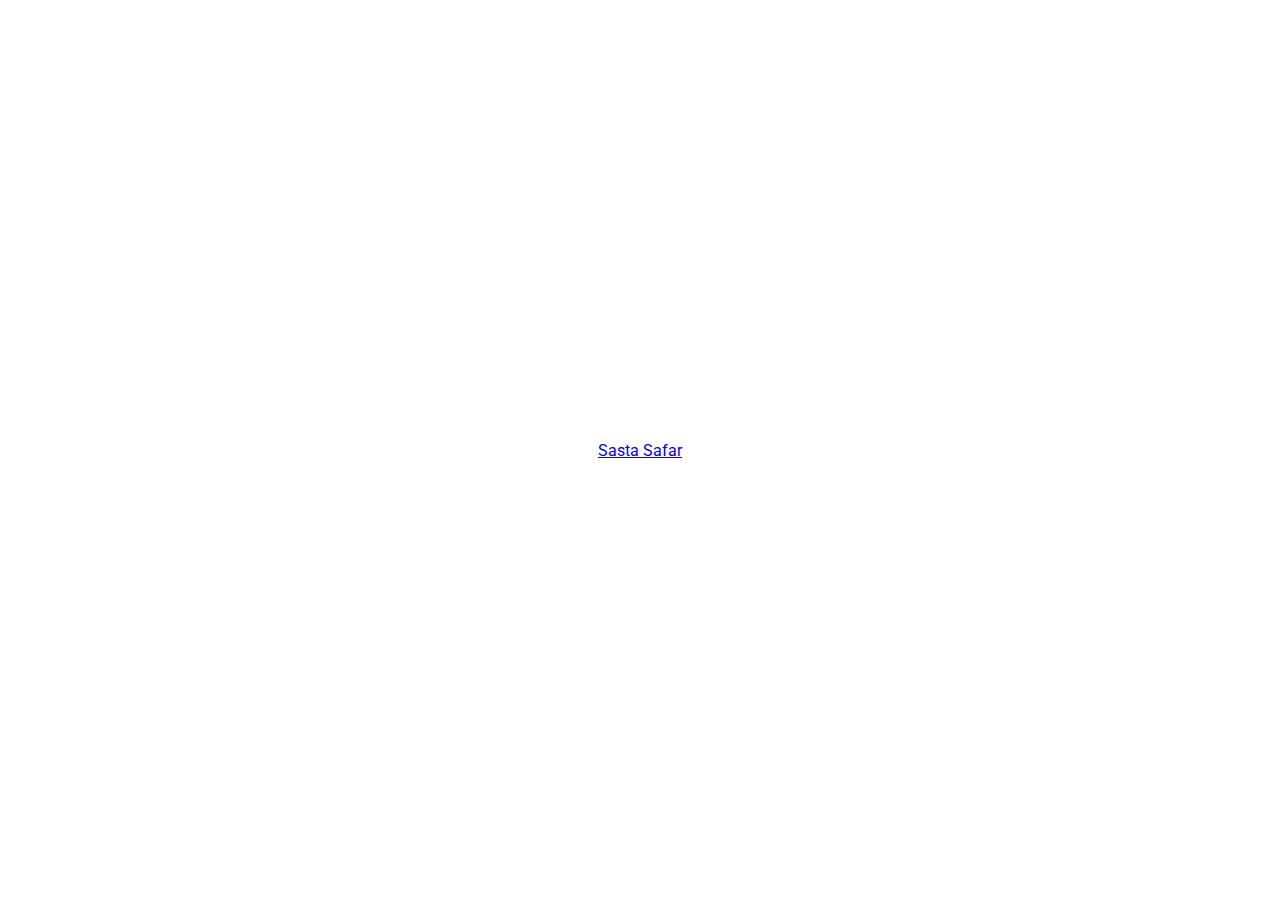
==== index.html @ 78f5f7a8 "starter file" ====
<!DOCTYPE html>
<html lang="en">
  <head>
    <meta charset="UTF-8" />
    <meta http-equiv="X-UA-Compatible" content="IE=edge" />
    <meta name="viewport" content="width=device-width, initial-scale=1.0" />

    <link rel="stylesheet" href="style.css" />

    <!-- <link
      rel="stylesheet"
      href="https://cdnjs.cloudflare.com/ajax/libs/font-awesome/6.0.0-beta3/css/all.min.css"
      integrity="sha512-Fo3rlrZj/k7ujTnHg4CGR2D7kSs0v4LLanw2qksYuRlEzO+tcaEPQogQ0KaoGN26/zrn20ImR1DfuLWnOo7aBA=="
      crossorigin="anonymous"
      referrerpolicy="no-referrer"
    /> -->

    <title>Sasta Safar</title>
  </head>
  <body>
    <header>
      <a href="#index.html">Sasta Safar</a>
      <nav></nav>
    </header>
    <main>
      <section></section>
      <section></section>
    </main>
    <footer></footer>
    <script src="script.js"></script>
  </body>
</html>
---- style.css ----
@import url("https://fonts.googleapis.com/css2?family=Freehand&family=Kaushan+Script&family=Poppins:ital,wght@1,200&family=Roboto:wght@400;700&family=Smooch&display=swap");

* {
  box-sizing: border-box;
}

body {
  font-family: "Roboto", sans-serif;
  display: flex;
  flex-direction: column;
  align-items: center;
  justify-content: center;
  height: 100vh;
  overflow: hidden;
  margin: 0;
}
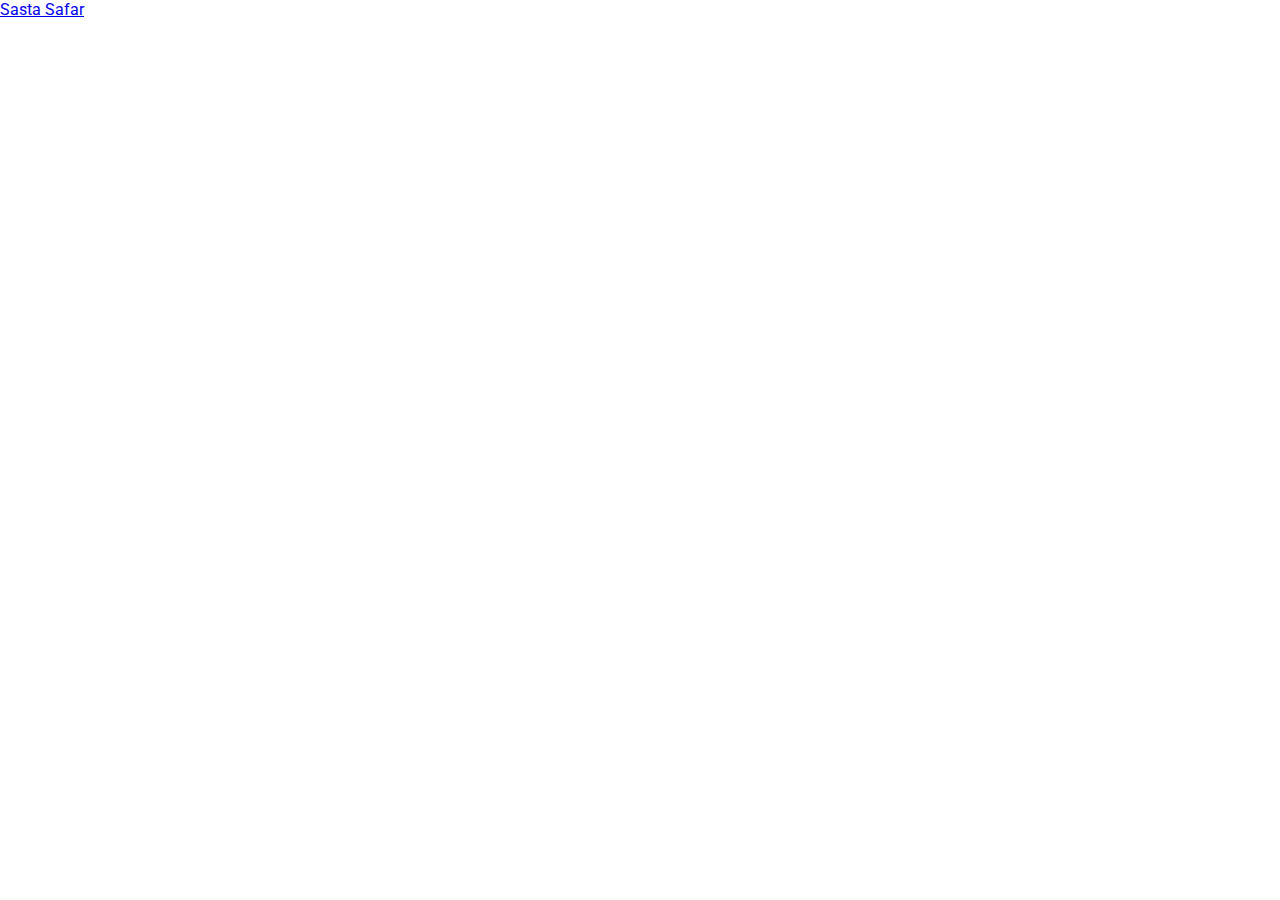
==== commit 8eea2289: "Basic changes" ====
--- a/index.html
+++ b/index.html
@@ -19,7 +19,9 @@
   </head>
   <body>
     <header>
-      <a href="#index.html">Sasta Safar</a>
+      <div class="logo" id="page-logo">
+        <a href="#index.html">Sasta Safar</a>
+      </div>
       <nav></nav>
     </header>
     <main>
--- a/style.css
+++ b/style.css
@@ -1,16 +1,15 @@
-@import url("https://fonts.googleapis.com/css2?family=Freehand&family=Kaushan+Script&family=Poppins:ital,wght@1,200&family=Roboto:wght@400;700&family=Smooch&display=swap");
+@import url('https://fonts.googleapis.com/css2?family=Freehand&family=Kaushan+Script&family=Poppins:ital,wght@1,200&family=Roboto:wght@400;700&family=Smooch&display=swap');
 
 * {
+  padding: 0;
+  margin: 0;
+  box-sizing: inherit;
+}
+
+html {
   box-sizing: border-box;
 }
 
 body {
-  font-family: "Roboto", sans-serif;
-  display: flex;
-  flex-direction: column;
-  align-items: center;
-  justify-content: center;
-  height: 100vh;
-  overflow: hidden;
-  margin: 0;
+  font-family: 'Roboto', sans-serif;
 }
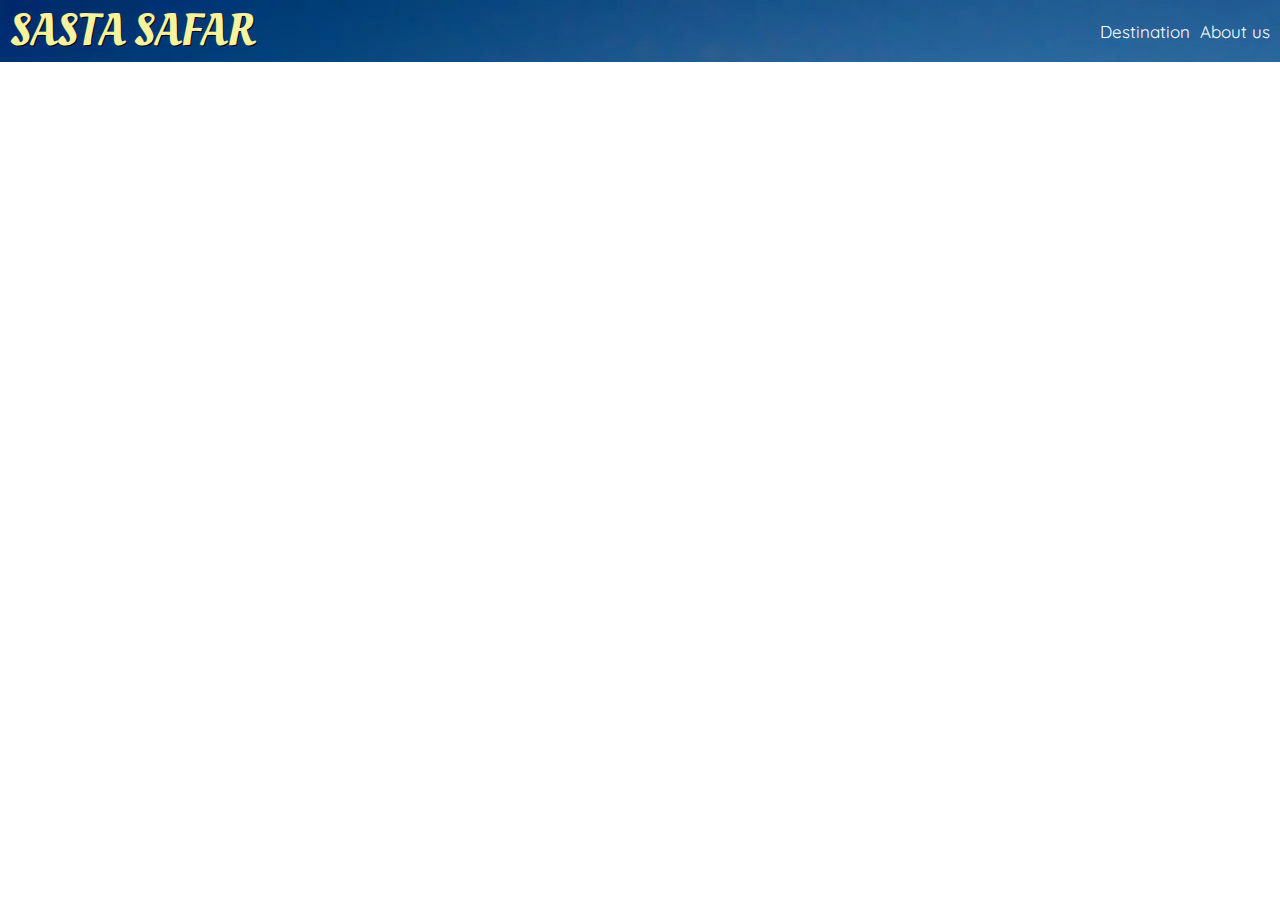
==== commit 9c5fef42: "basic skelaton" ====
--- a/index.html
+++ b/index.html
@@ -18,11 +18,16 @@
     <title>Sasta Safar</title>
   </head>
   <body>
-    <header>
+    <header id="header">
       <div class="logo" id="page-logo">
         <a href="#index.html">Sasta Safar</a>
       </div>
-      <nav></nav>
+      <nav id="nav">
+        <ul>
+          <li><a href="destination.html" class="nav-link">Destination</a></li>
+          <li><a href="about.html" class="nav-link">About us</a></li>
+        </ul>
+      </nav>
     </header>
     <main>
       <section></section>
--- a/style.css
+++ b/style.css
@@ -1,4 +1,4 @@
-@import url('https://fonts.googleapis.com/css2?family=Freehand&family=Kaushan+Script&family=Poppins:ital,wght@1,200&family=Roboto:wght@400;700&family=Smooch&display=swap');
+@import url('https://fonts.googleapis.com/css2?family=Raleway:wght@700&family=Oleo+Script:wght@700&family=Quicksand:wght@300;500;700&display=swap');
 
 * {
   padding: 0;
@@ -8,8 +8,42 @@
 
 html {
   box-sizing: border-box;
+  font-size: 62.5%;
 }
 
 body {
-  font-family: 'Roboto', sans-serif;
+  font-family: 'Quicksand', sans-serif;
 }
+
+ul {
+  list-style: none;
+  display: flex;
+  gap: 1rem;
+}
+
+#page-logo a {
+  font-family: 'Oleo Script', sans-serif;
+  padding: 1rem;
+  color: rgb(245, 243, 160);
+  font-size: 4.5rem;
+  text-decoration: none;
+  text-transform: uppercase;
+  text-shadow: 1px 1px rgb(0, 0, 0);
+}
+
+#header {
+  display: flex;
+  justify-content: space-between;
+  align-items: center;
+  background-image: url(/images/safari.jpg);
+}
+
+#nav {
+  padding: 1rem;
+}
+
+.nav-link {
+  color: #fff;
+  text-decoration: none;
+  font-size: 1.7rem;
+}
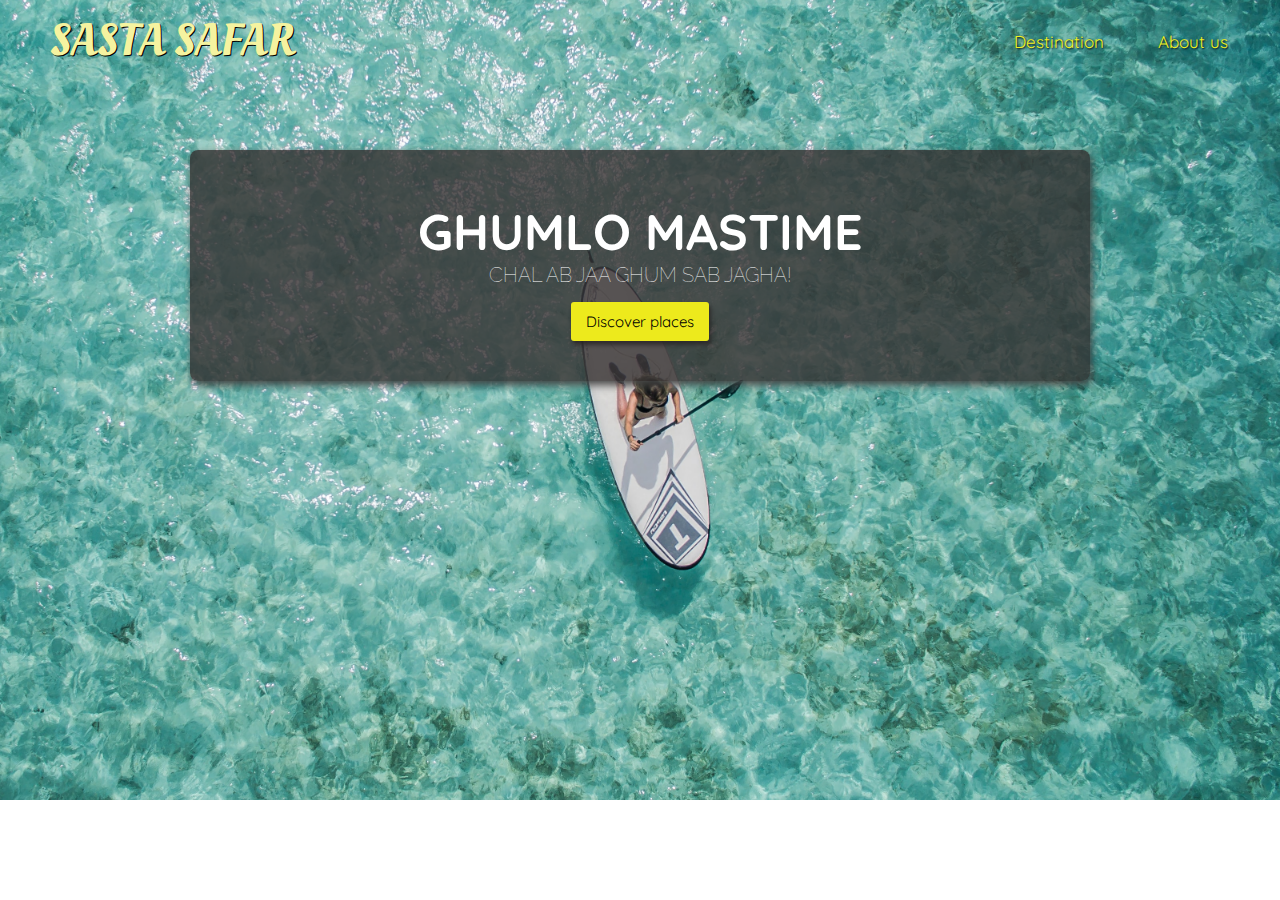
==== commit d068849e: "Header + nav part completed" ====
--- a/index.html
+++ b/index.html
@@ -18,22 +18,42 @@
     <title>Sasta Safar</title>
   </head>
   <body>
-    <header id="header">
+    <!-- Header Start -->
+    <header id="container">
       <div class="logo" id="page-logo">
         <a href="#index.html">Sasta Safar</a>
       </div>
+
+      <!-- Nav Started -->
       <nav id="nav">
         <ul>
-          <li><a href="destination.html" class="nav-link">Destination</a></li>
-          <li><a href="about.html" class="nav-link">About us</a></li>
+          <li><a href="/destination.html" class="nav-link">Destination</a></li>
+          <li><a href="/about.html" class="nav-link">About us</a></li>
         </ul>
       </nav>
+      <!-- Nav Ended -->
     </header>
+    <!-- Header Ended -->
+
+    <!-- Main Started -->
     <main>
-      <section></section>
-      <section></section>
+      <section id="hero">
+        <div class="hero-content">
+          <h1 class="hero-title">Ghumlo Mastime</h1>
+          <p class="hero-paragraph">Chal ab jaa ghum sab jagha!</p>
+          <a href="/places.html" class="hero-link">Discover places</a>
+        </div>
+      </section>
+      <section id="highlights "></section>
     </main>
-    <footer></footer>
+    <!-- Main Ended -->
+
+    <!-- Footer Started -->
+    <footer>
+      <!-- <a href="#" class="copyright-link">Zaheer Khan</a> -->
+    </footer>
+
+    <!-- Footer Ended -->
     <script src="script.js"></script>
   </body>
 </html>
--- a/style.css
+++ b/style.css
@@ -1,4 +1,4 @@
-@import url('https://fonts.googleapis.com/css2?family=Raleway:wght@700&family=Oleo+Script:wght@700&family=Quicksand:wght@300;500;700&display=swap');
+@import url('https://fonts.googleapis.com/css2?family=Raleway:wght@400;700&family=Oleo+Script:wght@700&family=Quicksand:wght@300;500;700&display=swap');
 
 * {
   padding: 0;
@@ -15,9 +15,10 @@
   font-family: 'Quicksand', sans-serif;
 }
 
-ul {
+#nav ul {
   list-style: none;
   display: flex;
+  justify-content: center;
   gap: 1rem;
 }
 
@@ -31,19 +32,87 @@
   text-shadow: 1px 1px rgb(0, 0, 0);
 }
 
-#header {
+#container {
+  padding: 1rem 4rem;
   display: flex;
   justify-content: space-between;
   align-items: center;
-  background-image: url(/images/safari.jpg);
+  /* background-image: url(/images/safari.jpg); */
+  position: absolute;
+  width: 100%;
+  top: 0;
+  left: 0;
 }
 
-#nav {
-  padding: 1rem;
+#nav li {
+  margin-left: 2rem;
 }
 
 .nav-link {
-  color: #fff;
+  color: rgb(242, 242, 31);
   text-decoration: none;
   font-size: 1.7rem;
+  padding: 1.2rem;
+  border-radius: 3px;
+  transition: all 0.2s ease;
+  text-shadow: 1px 1px 2px rgb(1, 1, 1);
 }
+
+.nav-link:hover {
+  background-color: rgb(242, 257, 41);
+  color: rgb(77, 77, 77);
+}
+
+.copyright-link {
+  display: flex;
+  justify-content: center;
+  align-items: center;
+}
+
+#hero {
+  height: 80rem;
+  background-image: url(/images/ocean.jpg);
+  background-size: cover;
+  background-position: center;
+}
+
+.hero-content {
+  background-color: rgba(52, 47, 47, 0.8);
+  width: 90rem;
+  text-align: center;
+  margin: 0 auto;
+  padding: 5rem 0;
+  border-radius: 0.8rem;
+  box-shadow: 0.2rem 0.4rem 0.8rem rgb(68, 67, 67);
+  position: relative;
+  top: 15rem;
+}
+
+.hero-title {
+  font-size: 5rem;
+  color: white;
+  text-transform: uppercase;
+}
+
+.hero-paragraph {
+  font-size: 2rem;
+  color: white;
+  font-family: 'Raleway', sans-serif;
+  font-weight: 100;
+  text-transform: uppercase;
+  margin-bottom: 2.5rem;
+}
+
+.hero-link {
+  text-decoration: none;
+  padding: 1rem 1.5rem;
+  background-color: rgb(237, 234, 28);
+  box-shadow: 0.2rem 0.4rem 0.4rem rgba(39, 35, 35, 0.803);
+  font-size: 1.5rem;
+  border-radius: 0.3rem;
+  color: black;
+}
+
+.hero-link:hover {
+  box-shadow: unset;
+}
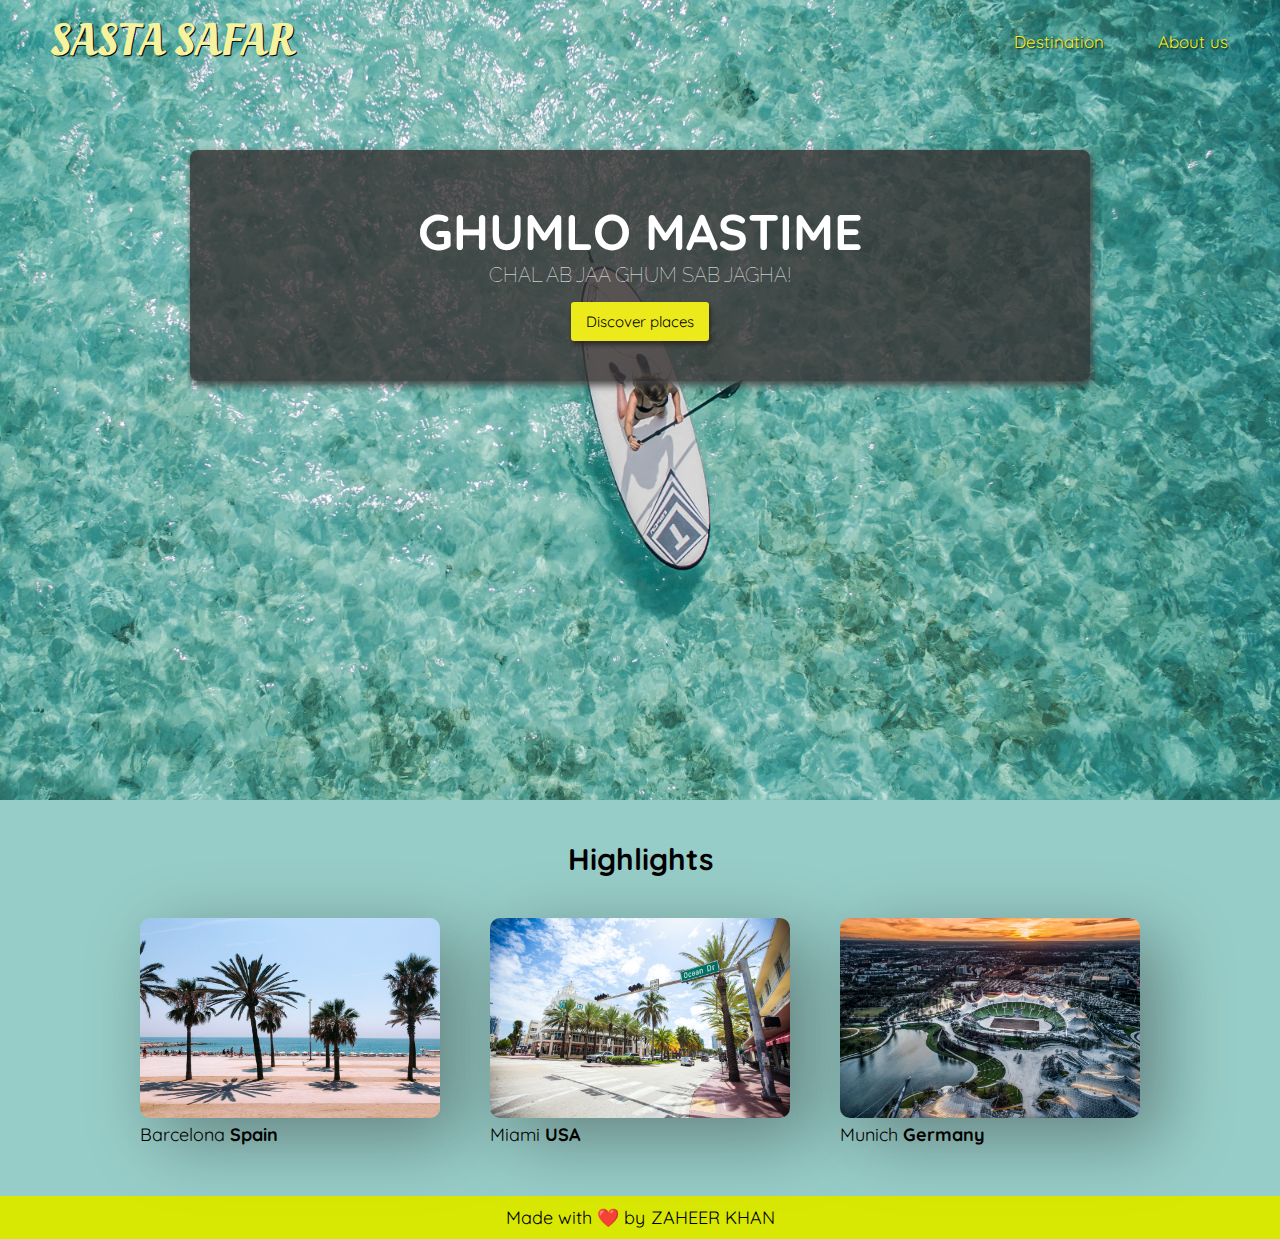
==== commit 2d09b124: "Highlight part completed -1" ====
--- a/index.html
+++ b/index.html
@@ -44,13 +44,40 @@
           <a href="/places.html" class="hero-link">Discover places</a>
         </div>
       </section>
-      <section id="highlights "></section>
+      <section id="highlights">
+        <h2 class="highlights-title">Highlights</h2>
+        <ul class="highlights-images">
+          <li class="destination">
+            <img
+              src="./images/barcelona.jpg"
+              alt="Tour PLaces Images"
+              class="img"
+            />
+            <p>Barcelona<strong>Spain</strong></p>
+          </li>
+          <li class="destination">
+            <img src="/images/miami.jpg" alt="Tour Places Images" class="img" />
+            <p>Miami<strong>USA</strong></p>
+          </li>
+          <li class="destination">
+            <img
+              src="./images/munich.jpg"
+              alt="Tour Places Images"
+              class="img"
+            />
+            <p>Munich<strong>Germany</strong></p>
+          </li>
+        </ul>
+      </section>
     </main>
     <!-- Main Ended -->
 
     <!-- Footer Started -->
-    <footer>
-      <!-- <a href="#" class="copyright-link">Zaheer Khan</a> -->
+    <footer class="copyright-link">
+      Made with ❤️ by
+      <a href="https://zaheer-zk.github.io/Advanced-porfolio/" target="blank"
+        >Zaheer Khan</a
+      >
     </footer>
 
     <!-- Footer Ended -->
--- a/style.css
+++ b/style.css
@@ -67,6 +67,21 @@
   display: flex;
   justify-content: center;
   align-items: center;
+  background-color: rgb(217, 232, 3);
+  padding: 1rem;
+  font-size: 1.8rem;
+}
+
+.copyright-link a {
+  color: #000;
+  text-decoration: none;
+  text-transform: uppercase;
+  margin-left: 0.6rem;
+}
+
+.copyright-link a:hover {
+  text-decoration-style: dotted;
+  color: crimson;
 }
 
 #hero {
@@ -116,3 +131,39 @@
 .hero-link:hover {
   box-shadow: unset;
 }
+
+#highlights {
+  background-color: #71bbb4ba;
+}
+
+.highlights-title {
+  font-size: 3rem;
+  text-align: center;
+  padding: 4rem;
+}
+
+.highlights-images {
+  display: flex;
+  justify-content: center;
+  align-items: center;
+  gap: 5rem;
+  padding-bottom: 5rem;
+  flex-wrap: wrap;
+}
+
+.destination {
+  display: inline-block;
+  font-size: 1.8rem;
+}
+
+.destination strong {
+  margin-left: 0.5rem;
+}
+
+.img {
+  width: 30rem;
+  height: 20rem;
+  border-radius: 1rem;
+  background-position: center;
+  box-shadow: 2rem 2rem 7rem rgba(24, 20, 20, 0.4);
+}
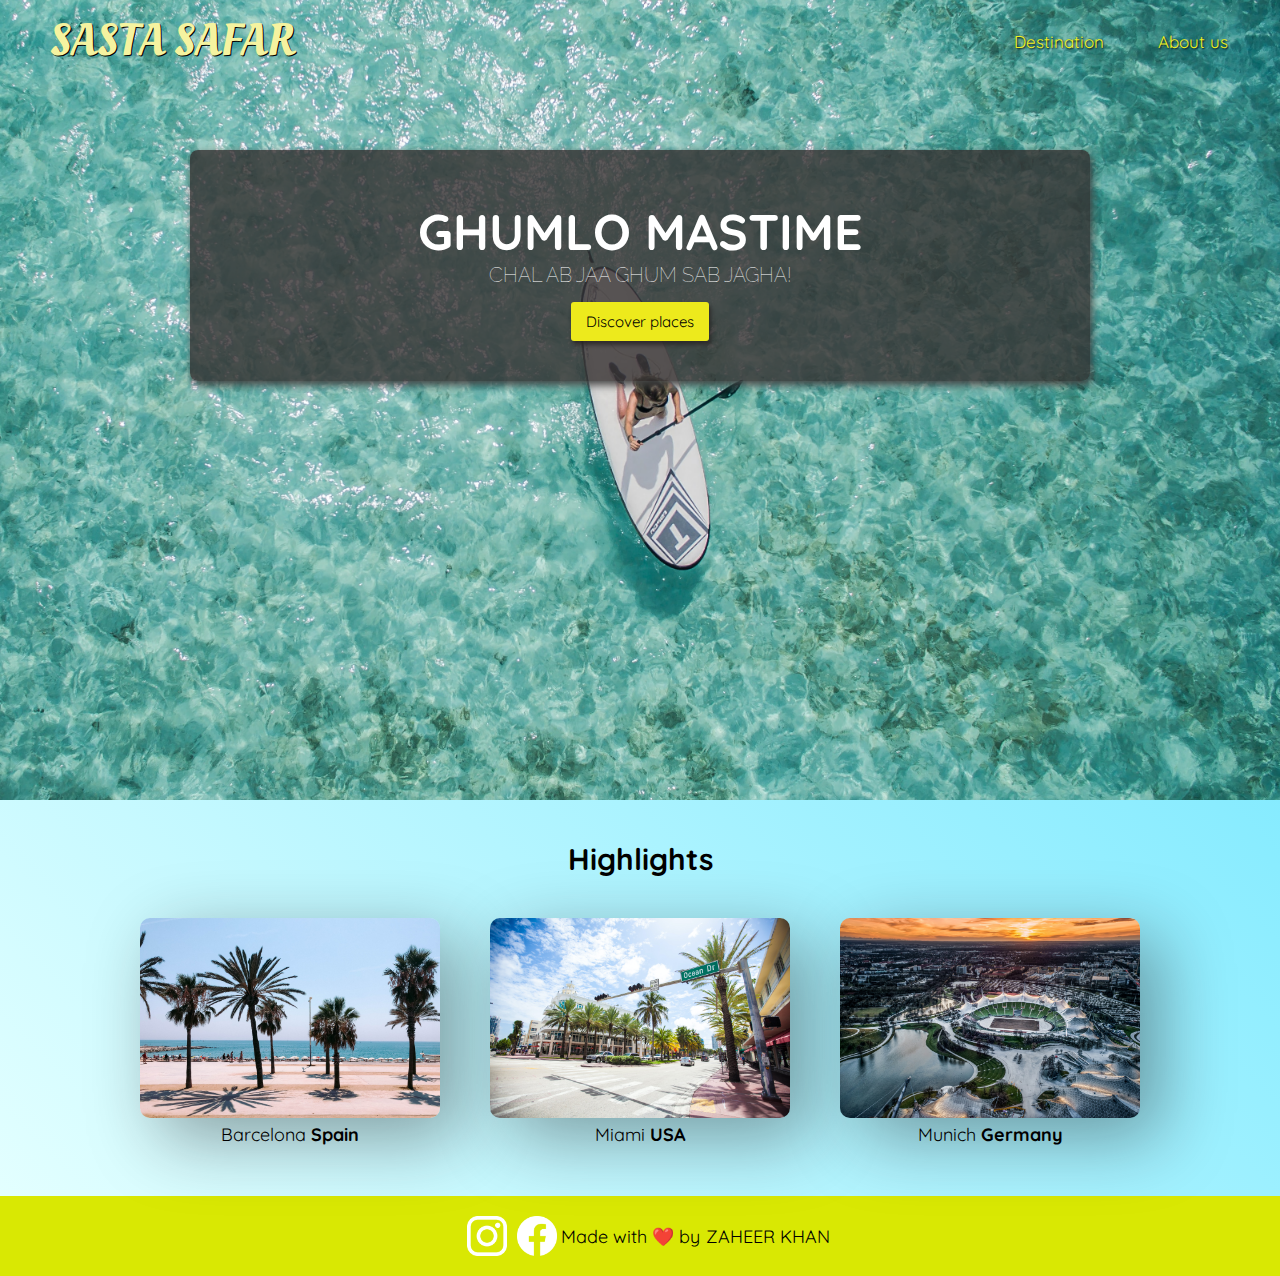
==== commit 92817492: "Home Page Completed" ====
--- a/index.html
+++ b/index.html
@@ -41,7 +41,7 @@
         <div class="hero-content">
           <h1 class="hero-title">Ghumlo Mastime</h1>
           <p class="hero-paragraph">Chal ab jaa ghum sab jagha!</p>
-          <a href="/places.html" class="hero-link">Discover places</a>
+          <a href="/destination.html" class="hero-link">Discover places</a>
         </div>
       </section>
       <section id="highlights">
@@ -74,6 +74,24 @@
 
     <!-- Footer Started -->
     <footer class="copyright-link">
+      <div>
+        <ul class="social-link">
+          <li>
+            <a
+              href="https://www.instagram.com/zaheer__zk/"
+              alt="Social media link"
+              ><img src="/images/insta.png" alt="Instagram"
+            /></a>
+          </li>
+          <li>
+            <a
+              href="https://www.linkedin.com/in/zaheerkhan040/"
+              alt="Social media link"
+              ><img src="/images/facebook.png" alt="Facebook"
+            /></a>
+          </li>
+        </ul>
+      </div>
       Made with ❤️ by
       <a href="https://zaheer-zk.github.io/Advanced-porfolio/" target="blank"
         >Zaheer Khan</a
--- a/style.css
+++ b/style.css
@@ -72,6 +72,24 @@
   font-size: 1.8rem;
 }
 
+.copyright-link ul {
+  display: flex;
+  flex-direction: row;
+  gap: 1rem;
+  padding: 1rem;
+}
+
+.copyright-link li {
+  list-style: none;
+  width: 4rem;
+  height: 4rem;
+}
+
+.copyright-link img {
+  width: 100%;
+  height: 100%;
+}
+
 .copyright-link a {
   color: #000;
   text-decoration: none;
@@ -133,7 +151,11 @@
 }
 
 #highlights {
-  background-color: #71bbb4ba;
+  background: linear-gradient(
+    45deg,
+    rgb(227, 255, 557),
+    rgba(90, 228, 255, 0.733)
+  );
 }
 
 .highlights-title {
@@ -166,4 +188,9 @@
   border-radius: 1rem;
   background-position: center;
   box-shadow: 2rem 2rem 7rem rgba(24, 20, 20, 0.4);
+  object-fit: cover;
 }
+
+.destination p {
+  text-align: center;
+}
